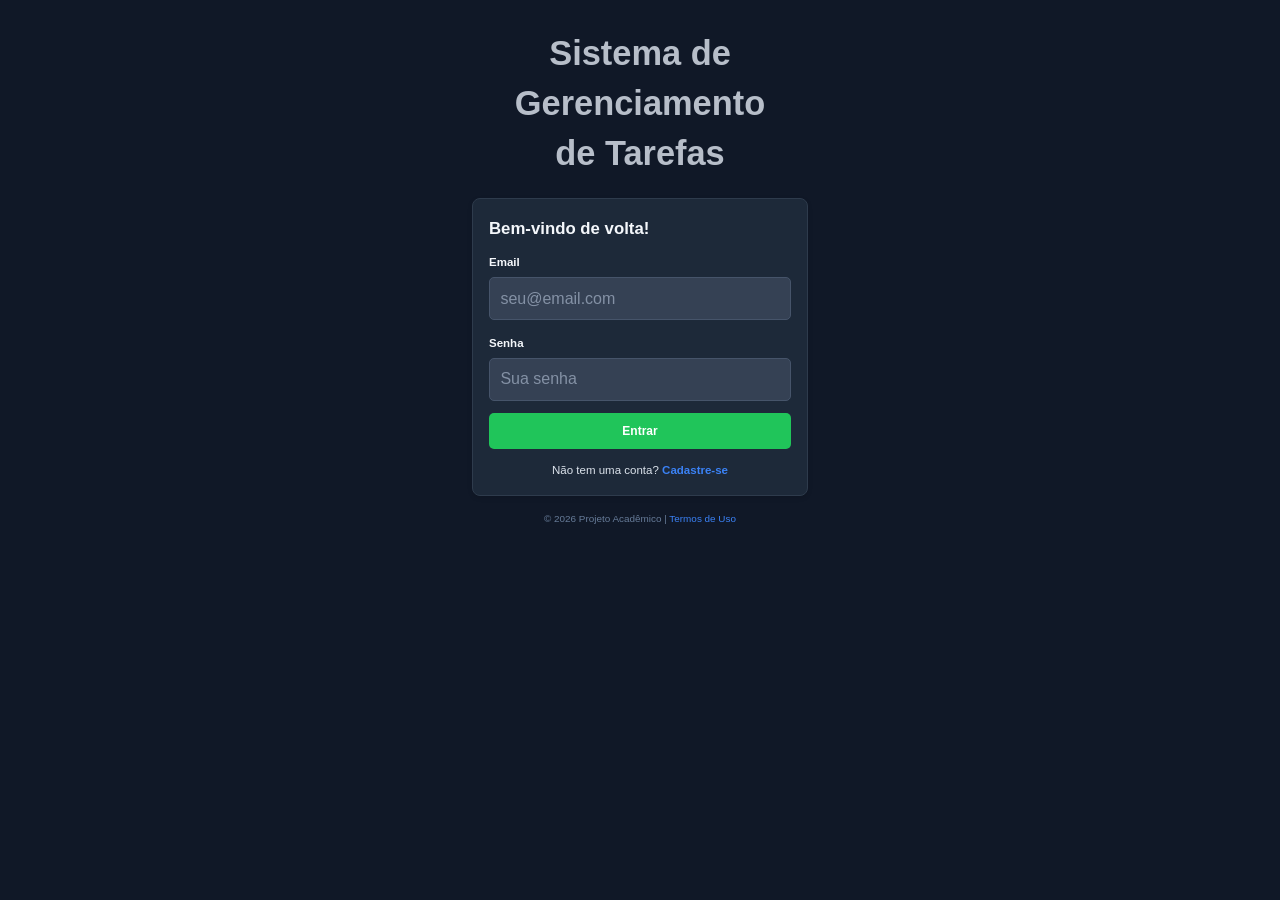
==== index.html @ 59b6988d "Initial commit" ====
<!DOCTYPE html>
<html lang="pt-BR">
<head>
    <meta charset="UTF-8">
    <meta name="viewport" content="width=device-width, initial-scale=1.0">
    <meta name="description" content="Página de login do sistema de gerenciamento de tarefas">
    <title>Login - Gerenciador de Tarefas</title>
    <link rel="stylesheet" href="css/estilos.css">
</head>

<body>
    <a href="#main-content" class="skip-link">Pular para o conteúdo principal</a>

    <main id="main-content" class="auth-layout">
        <header class="auth-page-header">
            <h1>Sistema de<br>Gerenciamento<br>de Tarefas</h1>
        </header>

        <section class="card auth-card" aria-labelledby="login-heading">
            <header class="card-header">
                <h2 id="login-heading">Bem-vindo de volta!</h2>
            </header>

            <form action="pages/dashboard.html" method="get" aria-labelledby="login-heading">
                <div class="form-group">
                    <label for="email">Email</label>
                    <input id="email" name="email" type="email" placeholder="seu@email.com" autocomplete="email" required>
                </div>

                <div class="form-group">
                    <label for="senha">Senha</label>
                    <input id="senha" name="senha" type="password" placeholder="Sua senha" autocomplete="current-password" required>
                </div>

                <button type="submit" class="btn btn-success">Entrar</button>
                <div class="sr-status" aria-live="polite"></div>
            </form>

            <p class="auth-link">Não tem uma conta? <a href="pages/cadastro.html">Cadastre-se</a></p>
        </section>

        <footer class="auth-footer">
            © 2026 Projeto Acadêmico | <a href="#">Termos de Uso</a>
        </footer>
    </main>
</body>
</html>
---- css/estilos.css ----
/* =========================================================
   SISTEMA DE GERENCIAMENTO DE TAREFAS
   HTML5 + CSS3 | Projeto Acadêmico
   ========================================================= */

:root {
    --bg: #101827;
    --panel: #1d2939;
    --panel-2: #202d3e;
    --input: #354154;
    --border: #334155;
    --text: #f4f7fb;
    --muted: #7f95b3;
    --muted-light: #aeb9c9;
    --brand: #3b82f6;
    --success: #20c55a;
    --danger: #ff4d4d;
    --focus: 3px solid #60a5fa;
    --sidebar: #1c293c;
    --space: clamp(0.75rem, 2vw, 1.25rem);
    --radius: 8px;
    --maxw: 72rem;
}

* {
    box-sizing: border-box;
}

html {
    min-height: 100%;
    background: var(--bg);
}

body {
    margin: 0;
    min-height: 100vh;
    font-family: Arial, Helvetica, sans-serif;
    font-size: 16px;
    line-height: 1.5;
    color: var(--text);
    background: var(--bg);
}

a {
    color: var(--brand);
    text-decoration: none;
}

a:hover {
    text-decoration: underline;
}

button,
input,
textarea,
select {
    font: inherit;
}

button,
.btn,
a {
    -webkit-tap-highlight-color: transparent;
}

:focus-visible {
    outline: var(--focus);
    outline-offset: 3px;
}

.skip-link {
    position: absolute;
    left: -9999px;
    top: 1rem;
    z-index: 1000;
    padding: 0.6rem 0.8rem;
    background: #000;
    color: #fff;
    border-radius: 4px;
}

.skip-link:focus {
    left: 1rem;
}

/* ---------- Login e cadastro ---------- */

.auth-layout {
    width: min(100% - 2rem, 29rem);
    min-height: 100vh;
    margin-inline: auto;
    padding: 1.45rem 0 1.2rem;
    display: flex;
    flex-direction: column;
    align-items: center;
}

.auth-page-header {
    text-align: center;
    margin-bottom: 1.25rem;
}

.auth-page-header h1 {
    margin: 0;
    color: #b7bec9;
    font-size: clamp(1.7rem, 5vw, 2.15rem);
    line-height: 1.45;
    font-weight: 700;
}

.card {
    width: 100%;
    background: var(--panel);
    border: 1px solid #2e3b4c;
    border-radius: var(--radius);
    box-shadow: 0 2px 5px rgba(0, 0, 0, 0.12);
}

.auth-card {
    width: min(100%, 21rem);
    padding: 1.25rem 1rem 1rem;
}

.card-header h2 {
    margin: 0 0 0.45rem;
    font-size: 1.05rem;
    line-height: 1.2;
    font-weight: 700;
}

.form-group {
    margin-top: 0.9rem;
}

.form-group label {
    display: block;
    margin-bottom: 0.35rem;
    font-size: 0.72rem;
    font-weight: 700;
}

.form-group input,
.form-group textarea,
.form-group select {
    display: block;
    width: 100%;
    min-height: 2.25rem;
    padding: 0.55rem 0.65rem;
    border: 1px solid #46546a;
    border-radius: 5px;
    background: var(--input);
    color: var(--text);
}

.form-group input::placeholder,
.form-group textarea::placeholder {
    color: #8491a5;
    opacity: 1;
}

.form-group input:focus,
.form-group textarea:focus,
.form-group select:focus {
    border-color: var(--brand);
    outline: none;
}

.btn {
    display: inline-flex;
    align-items: center;
    justify-content: center;
    min-height: 2.25rem;
    padding: 0.55rem 0.85rem;
    border: 0;
    border-radius: 5px;
    color: #fff;
    font-weight: 700;
    font-size: 0.75rem;
    cursor: pointer;
    text-decoration: none;
}

.btn:hover {
    text-decoration: none;
    filter: brightness(1.08);
}

.btn-success {
    background: var(--success);
}

.btn-primary {
    background: var(--brand);
}

.btn-danger {
    background: var(--danger);
}

.auth-card form > .btn {
    width: 100%;
    margin-top: 0.75rem;
}

.auth-link {
    margin: 0.8rem 0 0;
    text-align: center;
    font-size: 0.72rem;
    color: #dce3ec;
}

.auth-link a {
    font-weight: 700;
}

.auth-footer {
    margin-top: 1rem;
    text-align: center;
    color: #667b98;
    font-size: 0.62rem;
}

.auth-footer a {
    color: var(--brand);
}

.sr-status {
    position: absolute;
    width: 1px;
    height: 1px;
    padding: 0;
    margin: -1px;
    overflow: hidden;
    clip: rect(0, 0, 0, 0);
    white-space: nowrap;
    border: 0;
}

/* ---------- Aplicação / Dashboard ---------- */

.app-body {
    overflow-x: hidden;
}

.app-layout {
    min-height: 100vh;
    display: grid;
    grid-template-columns: 7.2rem 1fr;
}

.sidebar {
    position: sticky;
    top: 0;
    height: 100vh;
    padding: 0.8rem 0.65rem 0.55rem;
    display: flex;
    flex-direction: column;
    background: var(--sidebar);
}

.sidebar-header h1 {
    margin: 0 0 1.2rem;
    font-size: 1.05rem;
    line-height: 1.1;
}

.sidebar-nav ul {
    list-style: none;
    margin: 0;
    padding: 0;
}

.sidebar-nav li {
    margin-bottom: 0.25rem;
}

.sidebar-nav a {
    display: block;
    padding: 0.45rem 0.4rem;
    color: #d6dfeb;
    border-radius: 4px;
    font-size: 0.57rem;
}

.sidebar-nav a:hover,
.sidebar-nav a.active {
    background: #33445b;
    text-decoration: none;
}

.sidebar-footer {
    margin: auto 0 0;
    color: #8094ad;
    font-size: 0.48rem;
}

.dashboard-content {
    min-width: 0;
    padding: 0.9rem 1rem 1.5rem;
}

.dashboard-header {
    display: flex;
    align-items: center;
    justify-content: space-between;
    gap: 1rem;
    margin-bottom: 0.9rem;
}

.dashboard-header h2 {
    margin: 0;
    color: #aeb8c7;
    font-size: 1.25rem;
    line-height: 1.2;
}

.btn-new {
    min-width: 4.1rem;
    min-height: 1.7rem;
    font-size: 0.52rem;
    padding: 0.35rem 0.55rem;
}

.task-grid {
    display: grid;
    grid-template-columns: repeat(3, minmax(0, 1fr));
    gap: 0.65rem;
}

.task-card {
    min-width: 0;
    padding: 0.85rem 0.8rem;
    background: var(--panel);
    border: 1px solid #2e3b4c;
    border-radius: var(--radius);
}

.task-title-row {
    display: flex;
    align-items: center;
    justify-content: space-between;
    gap: 0.5rem;
}

.task-title-row h3 {
    margin: 0;
    color: #b8c1ce;
    font-size: 0.75rem;
}

.view-link {
    color: #f4b8c0;
    font-size: 0.72rem;
}

.task-card p {
    min-height: 2.25rem;
    margin: 0.55rem 0 0.7rem;
    color: #7188a6;
    font-size: 0.57rem;
    line-height: 1.45;
}

.task-actions {
    display: grid;
    gap: 0.35rem;
}

.task-actions .btn {
    width: 100%;
    min-height: 1.45rem;
    font-size: 0.55rem;
    padding: 0.25rem 0.5rem;
}

/* ---------- Detalhes ---------- */

.detail-content {
    padding-top: 1.2rem;
}

.btn-back {
    min-height: 1.7rem;
    font-size: 0.52rem;
}

.detail-card {
    padding: 1rem;
    background: var(--panel);
    border: 1px solid #2e3b4c;
    border-radius: var(--radius);
}

.detail-card h3 {
    margin: 0;
    font-size: 0.8rem;
}

.status-line {
    margin: 0.2rem 0 0.4rem;
    color: #647b98;
    font-size: 0.58rem;
}

.status-line strong {
    color: #ffba66;
}

.detail-info {
    margin: 0;
}

.detail-info > div {
    display: grid;
    grid-template-columns: 4.2rem 1fr;
    gap: 0.5rem;
    padding: 0.45rem 0;
    border-top: 1px solid #677386;
}

.detail-info dt,
.detail-info dd {
    margin: 0;
    font-size: 0.58rem;
}

.detail-info dt {
    color: #657b98;
}

.detail-info dd {
    color: #d8e0ea;
}

.detail-actions {
    display: flex;
    justify-content: space-between;
    gap: 0.8rem;
    margin-top: 0.75rem;
}

.detail-actions .btn {
    font-size: 0.55rem;
}

/* ---------- Responsividade mobile-first ---------- */

@media (max-width: 768px) {
    .auth-layout {
        width: min(100% - 1.25rem, 23rem);
        padding-top: 1.4rem;
    }

    .auth-page-header {
        margin-bottom: 1.2rem;
    }

    .auth-page-header h1 {
        font-size: clamp(2rem, 8vw, 2.65rem);
        line-height: 1.5;
    }

    .auth-card {
        width: 100%;
        padding: 1.2rem 1.15rem 1.1rem;
    }

    .card-header h2 {
        font-size: 1.35rem;
    }

    .form-group {
        margin-top: 1rem;
    }

    .form-group label {
        font-size: 0.9rem;
        margin-bottom: 0.45rem;
    }

    .form-group input {
        min-height: 2.45rem;
        padding: 0.6rem 0.7rem;
        font-size: 0.9rem;
    }

    .auth-card form > .btn {
        min-height: 2.45rem;
        font-size: 0.9rem;
        margin-top: 1rem;
    }

    .auth-link {
        margin-top: 1rem;
        font-size: 0.85rem;
    }

    .auth-footer {
        margin-top: 1.9rem;
        font-size: 0.75rem;
    }

    .app-layout {
        display: block;
    }

    .sidebar {
        position: relative;
        height: auto;
        min-height: 16.5rem;
        padding: 0.9rem 1.3rem 1rem;
    }

    .sidebar-header h1 {
        margin-bottom: 2rem;
        font-size: 2.1rem;
    }

    .sidebar-nav ul {
        display: grid;
        grid-template-columns: 1fr 1fr;
        column-gap: 1.7rem;
        row-gap: 0.8rem;
    }

    .sidebar-nav li {
        margin: 0;
    }

    .sidebar-nav a {
        padding: 0.2rem 0;
        font-size: 0.95rem;
        color: #f0f4f9;
    }

    .sidebar-nav a.active {
        padding: 0.7rem 1rem;
        background: #33445b;
    }

    .sidebar-footer {
        margin-top: 2rem;
        font-size: 0.75rem;
    }

    .dashboard-content {
        padding: 1.5rem 1.1rem;
    }

    .dashboard-header {
        display: block;
        text-align: center;
        margin-bottom: 1.6rem;
    }

    .dashboard-header h2 {
        font-size: 1.6rem;
        margin-bottom: 1.6rem;
    }

    .btn-new {
        width: 100%;
        min-height: 2.8rem;
        font-size: 0.9rem;
    }

    .task-grid {
        grid-template-columns: 1fr;
        gap: 0.8rem;
    }

    .task-card {
        padding: 1.1rem 1.15rem;
    }

    .task-title-row h3 {
        font-size: 1.35rem;
    }

    .view-link {
        font-size: 1rem;
    }

    .task-card p {
        min-height: auto;
        margin: 0.75rem 0 1rem;
        font-size: 0.85rem;
    }

    .task-actions {
        gap: 0.55rem;
    }

    .task-actions .btn {
        min-height: 2.8rem;
        font-size: 0.9rem;
    }

    .detail-content {
        padding-top: 1.2rem;
    }

    .detail-card {
        margin-top: 0.5rem;
    }
}

@media (min-width: 480px) {
    .auth-layout {
        width: min(100% - 2rem, 29rem);
    }
}

@media (min-width: 1024px) {
    .auth-layout {
        padding-top: 1.8rem;
    }
}

@media (prefers-reduced-motion: reduce) {
    *,
    *::before,
    *::after {
        scroll-behavior: auto !important;
        transition-duration: 0.01ms !important;
        animation-duration: 0.01ms !important;
        animation-iteration-count: 1 !important;
    }
}
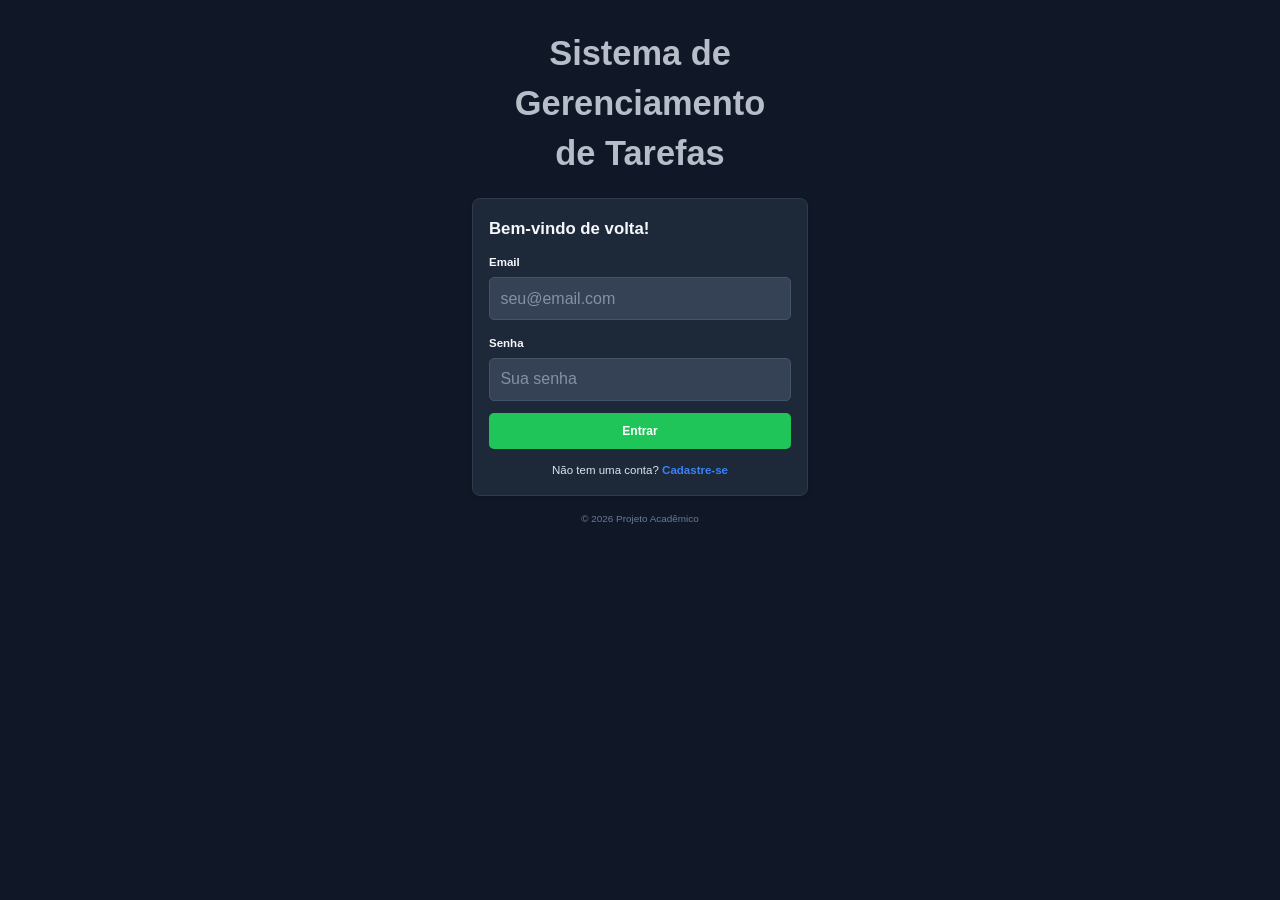
==== commit 8ba54d66: "Atualiza index.html - Módulo 3 Taiane" ====
--- a/index.html
+++ b/index.html
@@ -21,7 +21,7 @@
                 <h2 id="login-heading">Bem-vindo de volta!</h2>
             </header>
 
-            <form action="pages/dashboard.html" method="get" aria-labelledby="login-heading">
+            <form id="login-form" action="pages/dashboard.html" method="get" aria-labelledby="login-heading" novalidate>
                 <div class="form-group">
                     <label for="email">Email</label>
                     <input id="email" name="email" type="email" placeholder="seu@email.com" autocomplete="email" required>
@@ -40,8 +40,10 @@
         </section>
 
         <footer class="auth-footer">
-            © 2026 Projeto Acadêmico | <a href="#">Termos de Uso</a>
+            © 2026 Projeto Acadêmico
         </footer>
     </main>
+
+    <script src="js/app.js"></script>
 </body>
 </html>
